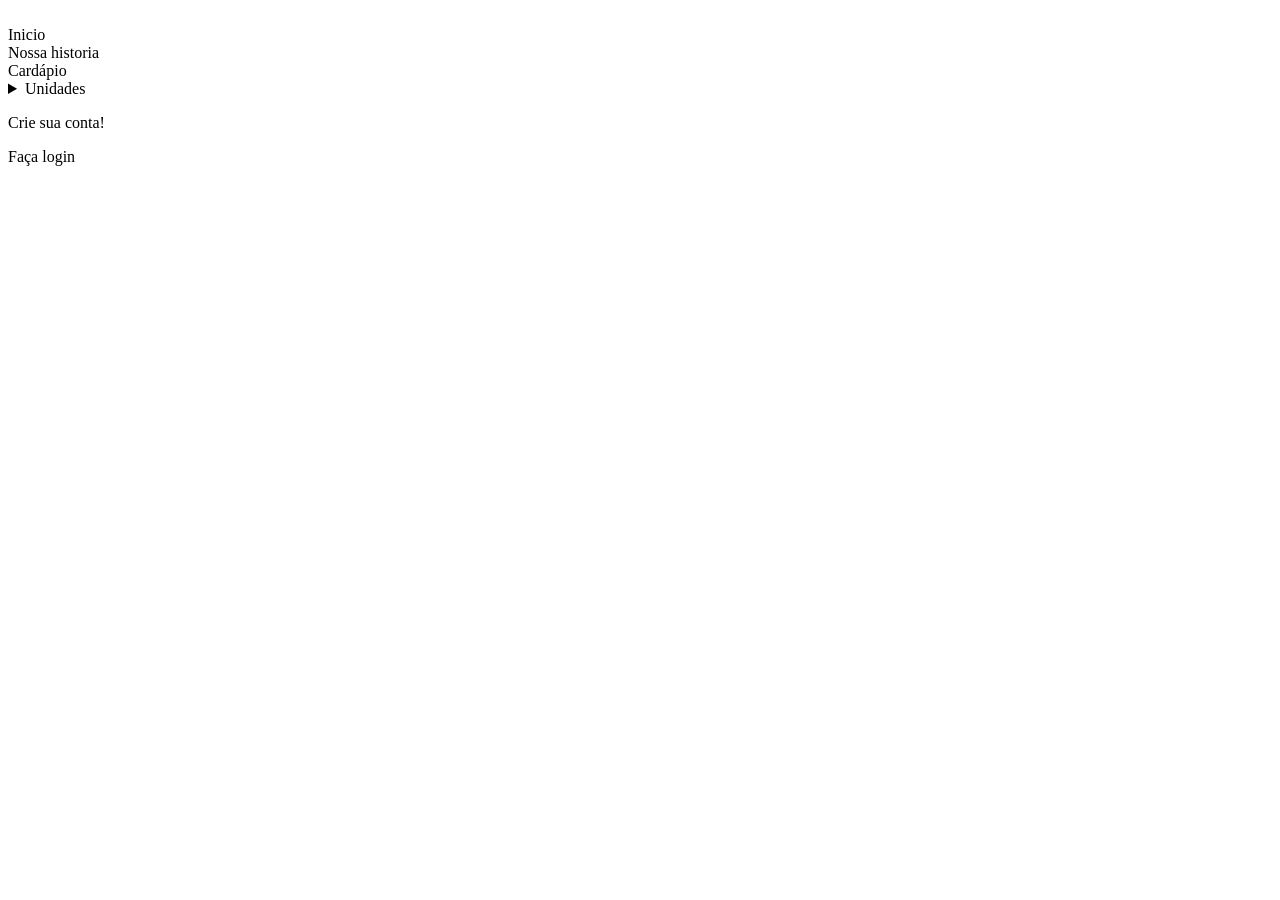
==== index.html @ 66579ee8 "Update index.html" ====
<!DOCTYPE html>
<html lang="en">
<head>
    <meta charset="UTF-8">
    <meta name="viewport" content="width=device-width, initial-scale=1.0">
    <title>Document</title>
    <link rel="stylesheet" href="headerp.css">
    <link rel="stylesheet" href="interações.css">
</head>
<body>
    <section class="Headerprincipal">

        <div class="Logo"><img src="landscape-placeholder-svgrepo-com.svg" alt=""></div>
        <div class="Headermeio">



<div class="inicio">Inicio</div>

<div class="historia">Nossa historia</div>

<div class="cardapio">Cardápio</div>


<details class="detalhes">
    <summary class="nada">Unidades</summary>
    <div class="dento">
        <div class="dentodento">São Paulo - Grajau</div>
        <div class="dentomeio">Rio de Janeiro - Cabo Frio</div>
        <div class="dentomeio">Alagoas - Maceió</div>
        <div class="dentobaixo">Minas Gerais - Belo Horizonte</div>





    </div>
</details>







        </div>
        <div class="Headerfim">

            <div class="pedido"><p>Crie sua conta!</p></div>
            <div class="pedido"><p>Faça login</p></div>
        </div>

    </section>
    
</body>
</html>
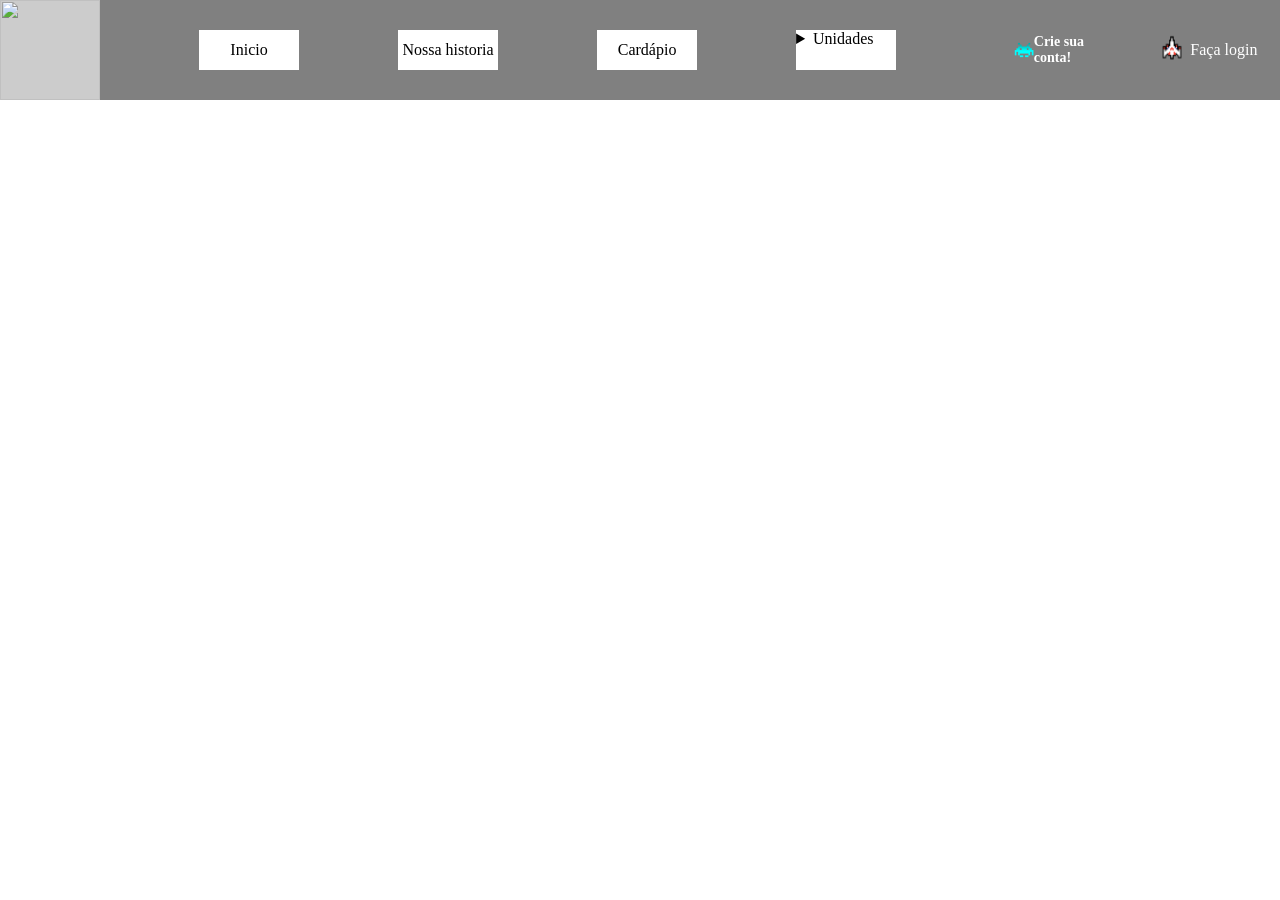
==== commit 0a2c3e01: "arrumada" ====
--- a/index.html
+++ b/index.html
@@ -8,19 +8,19 @@
     <link rel="stylesheet" href="interações.css">
 </head>
 <body>
-    <section class="Headerprincipal">
+<section class="Headerprincipal">
 
         <div class="Logo"><img src="landscape-placeholder-svgrepo-com.svg" alt=""></div>
-        <div class="Headermeio">
 
 
+
+        <div class="Headermeio">
 
 <div class="inicio">Inicio</div>
 
 <div class="historia">Nossa historia</div>
 
 <div class="cardapio">Cardápio</div>
-
 
 <details class="detalhes">
     <summary class="nada">Unidades</summary>
@@ -29,28 +29,17 @@
         <div class="dentomeio">Rio de Janeiro - Cabo Frio</div>
         <div class="dentomeio">Alagoas - Maceió</div>
         <div class="dentobaixo">Minas Gerais - Belo Horizonte</div>
+    </div>
+</details>
+        </div>
 
 
-
-
-
-    </div>
-</details>
-
-
-
-
-
-
-
-        </div>
         <div class="Headerfim">
-
-            <div class="pedido"><p>Crie sua conta!</p></div>
-            <div class="pedido"><p>Faça login</p></div>
+            <a href=""><div class="pedido"><img src="./imagens/fotologin.png" alt="" class="fotologin"><p>Crie sua conta!</p></div></a>
+            <a href=""><div class="Login"><img src="./imagens/space.png" alt="" class="nave">Faça login</div></a>
         </div>
 
-    </section>
+</section>
     
 </body>
 </html>
--- a/headerp.css
+++ b/headerp.css
@@ -0,0 +1,200 @@
+*{
+    margin: 0;
+    padding: 0;
+}
+
+.Headerprincipal{
+    width: 100%;
+    height: 100px;
+    background-color: rgb(129, 129, 129, 0.4) ;
+    display: flex;
+    justify-content: space-between;
+    position: sticky;
+}
+
+.Logo{
+    width: 100px;
+    height: 100px;
+}
+.Logo img{
+    width: 100px;
+    height: 100px;
+}
+.Headermeio{
+    width: 1100px;
+    height: 100px;
+    background-color: gray;
+    display: flex;
+    align-items: center;
+    justify-content: space-evenly;
+
+}
+.Headerfim{
+    width: 350px;
+    height: 100px;
+    display: flex;
+    align-items: center;
+    justify-content: space-evenly;
+    background-color: gray;
+}
+.pedido{
+    background-image: url(https://i.pinimg.com/originals/8e/ff/81/8eff81d46686e3c82c64565eb09393b9.gif);
+    border-radius: 4px;
+    height: 20px;
+    align-items: center;
+    padding: 9px;
+    color: white;
+    width: 110px;
+    display: flex;
+    justify-content: center;
+}
+
+.fotologin{
+    height: 30px;
+    width: 20px;
+}
+.pedido p{
+    font-size: 14px;
+    font-weight: 600;
+}
+a{
+    text-decoration: none;
+}
+
+.inicio{
+    background-color: white;
+    display: flex;
+    height: 40px;
+    width: 100px;
+    justify-content: center;
+    align-items: center;
+    flex-wrap: wrap;
+}
+.historia{
+    background-color: white;
+    display: flex;
+    height: 40px;
+    width: 100px;
+    justify-content: center;
+    align-items: center;
+    flex-wrap: wrap;
+}
+.cardapio{
+    background-color: white;
+    display: flex;
+    height: 40px;
+    width: 100px;
+    justify-content: center;
+    align-items: center;
+    flex-wrap: wrap;
+}
+.Unidades{
+    background-color: white;
+    display: flex;
+    height: 40px;
+    width: 100px;
+    justify-content: center;
+    align-items: center;
+    flex-wrap: wrap;
+}
+.nave{
+    height: 35px;
+}
+.Login{
+    background-image: url(https://i.pinimg.com/originals/8e/ff/81/8eff81d46686e3c82c64565eb09393b9.gif);
+    border-radius: 4px;
+    height: 20px;
+    align-items: center;
+    padding: 9px;
+    color: white;
+    width: 110px;
+    display: flex;
+    justify-content: center;
+    
+}
+
+
+
+
+
+
+
+
+
+
+
+
+
+
+
+
+
+
+
+
+
+
+
+
+
+
+
+/* Details */
+.detalhes{
+    background-color: white;
+    height: 40px;
+    width: 100px;
+    display: flex;
+    flex-direction: column;
+    align-items: center;
+    justify-content: center;
+}
+
+.detalhes[open]{
+    width: 100px;
+}
+
+.dento{
+    border-style: solid;
+    border-width: 2px;
+    border-color: black;
+    width: 280px;
+    height: 200px;
+    background-color: rgb(48, 48, 48);
+    position: absolute;
+    border-radius: 15px;
+    gap: 2px;
+    display: flex;
+    flex-direction: column;
+    justify-content: space-between;
+}
+.nada{
+   
+}
+
+.dentodento{
+    background-color: white;
+    border-top-right-radius: 15px;
+    border-top-left-radius: 15px;
+    width: 280px;
+    height: 48px;
+    display: flex;
+    align-items: center;
+    
+}
+.dentobaixo{
+    background-color: white;
+    border-bottom-right-radius: 15px;
+    border-bottom-left-radius: 15px;
+    width: 280px;
+    height: 48px;
+    display: flex;
+    align-items: center;
+}
+.dentomeio{
+    background-color: white;
+    width: 280px;
+    height: 48px;
+    display: flex;
+    align-items: center;
+}
--- a/interações.css
+++ b/interações.css
@@ -0,0 +1,41 @@
+@keyframes pedidoo {
+    from {color: white;  width: 110px; height: 20px;}
+    to {color: rgb(255, 255, 173); width: 114px; height: 23px;}
+}
+@keyframes giro{
+    from{ transform: rotate(0deg)}
+    to{ transform: rotate(90deg)}
+}
+.pedido:hover{
+        animation-name: pedidoo;
+        animation-iteration-count: 1;
+        animation-fill-mode: forwards;
+        animation-duration: 0.4s;
+    }
+    .Login:hover{
+        animation-name: pedidoo;
+        animation-iteration-count: 1;
+        animation-fill-mode: forwards;
+        animation-duration: 0.4s;
+    }
+
+.dentodento:hover{
+ background-color: rgb(233, 233, 233);
+}
+.dentomeio:hover{
+ background-color: rgb(233, 233, 233);
+}
+.dentobaixo:hover{
+ background-color: rgb(233, 233, 233);
+}
+
+.pedido:hover img{
+    animation-name: giro;
+    animation-duration: 1s;
+    animation-fill-mode: forwards;
+}
+.Login:hover img{
+    animation-name: giro;
+    animation-duration: 1s;
+    animation-fill-mode: forwards;
+}
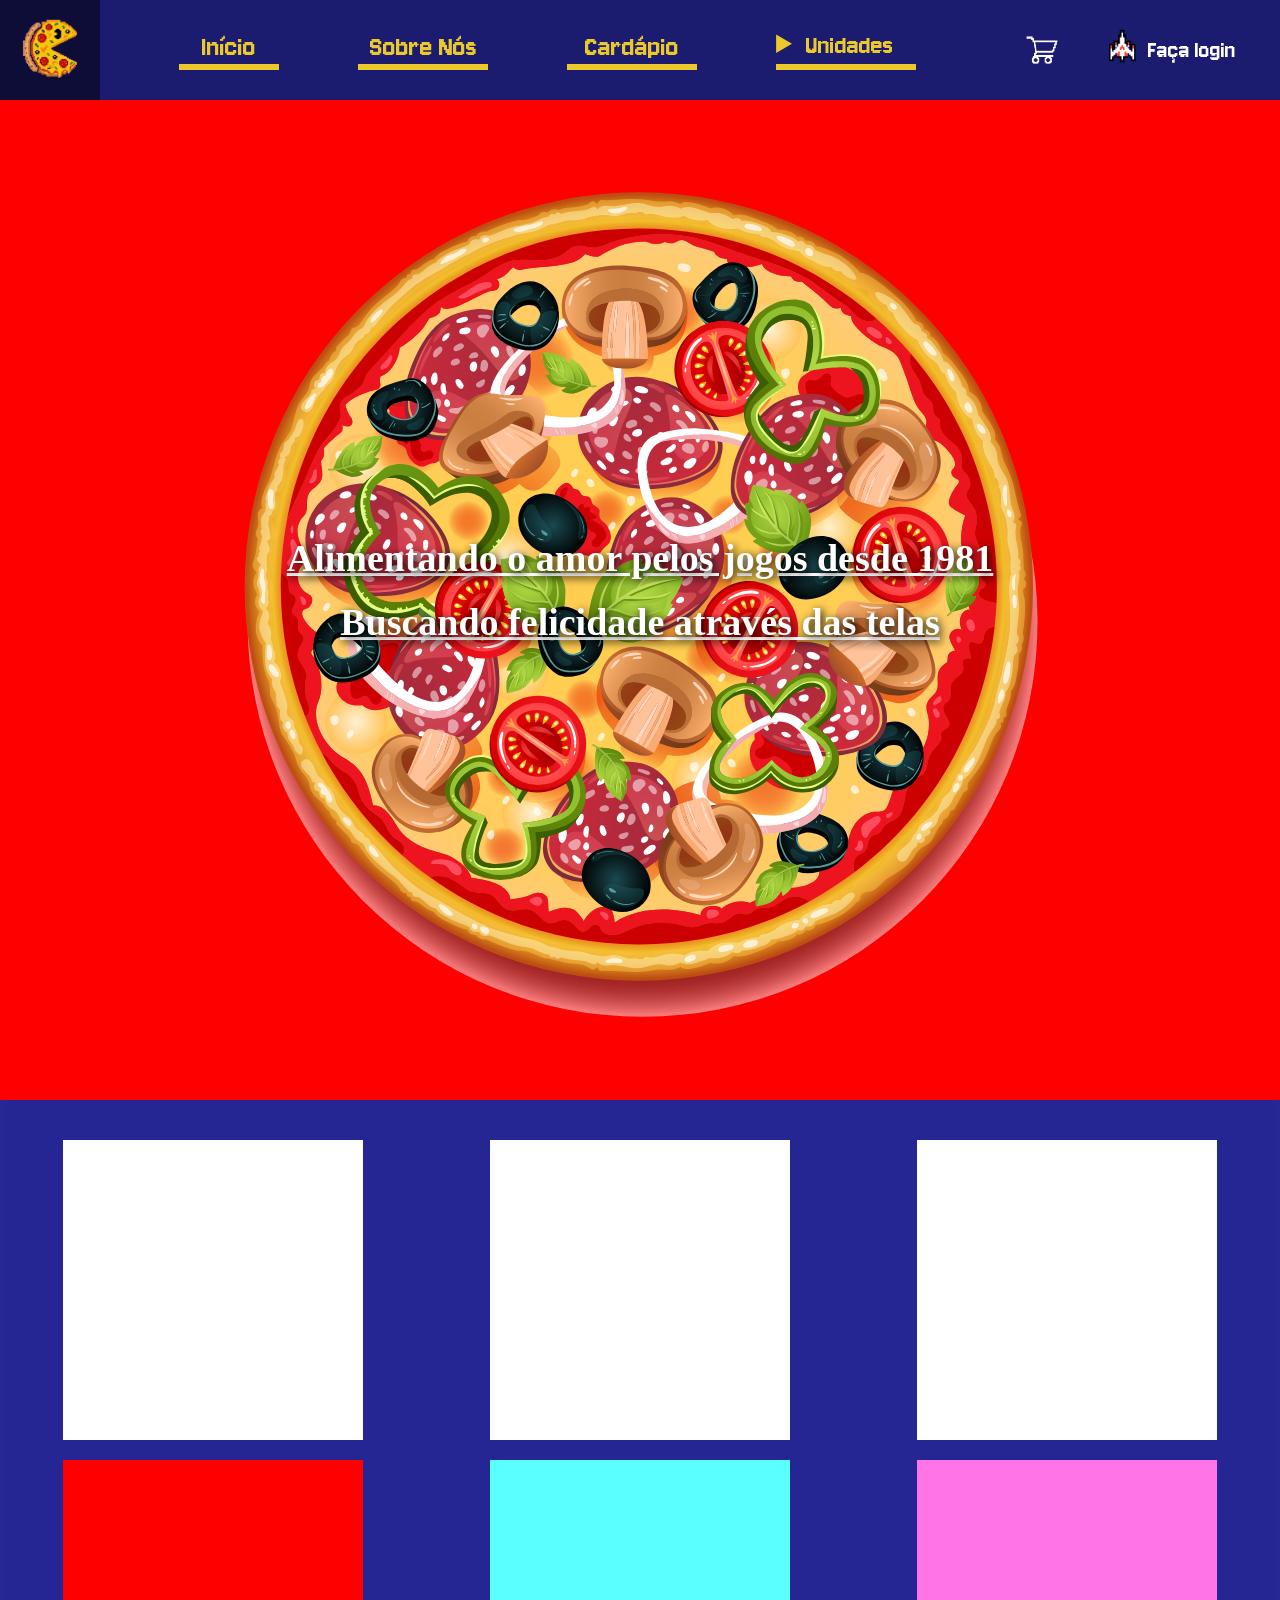
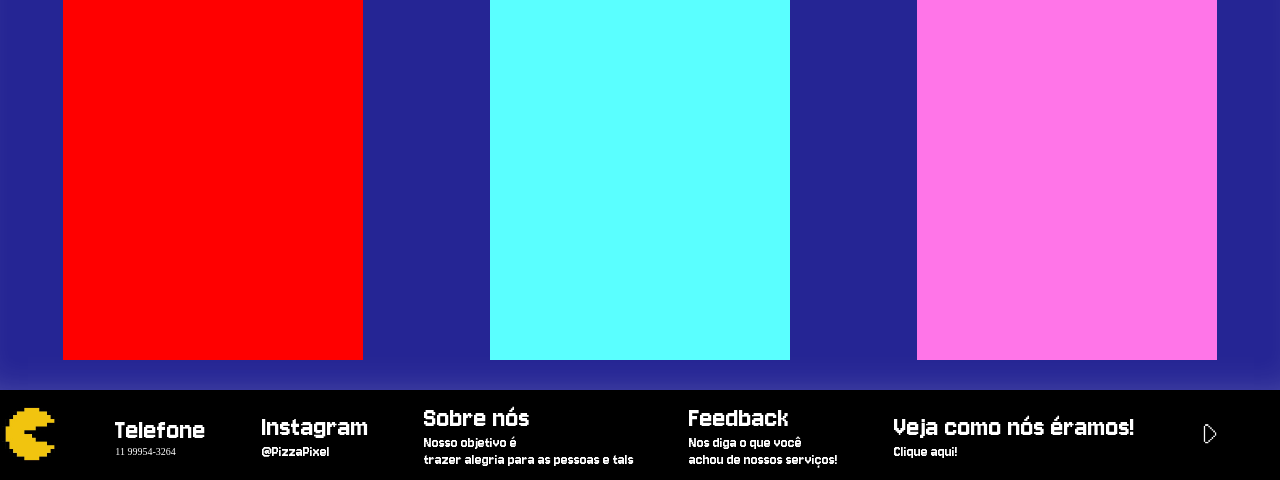
==== commit b0013efe: "Organização arquivos" ====
--- a/index.html
+++ b/index.html
@@ -3,43 +3,85 @@
 <head>
     <meta charset="UTF-8">
     <meta name="viewport" content="width=device-width, initial-scale=1.0">
-    <title>Document</title>
-    <link rel="stylesheet" href="headerp.css">
-    <link rel="stylesheet" href="interações.css">
+    <title>Pizza-Pixel</title>
+    <link rel="icon" href="imagens/icon.png">
+    <link rel="stylesheet" href="css arq/headerp.css">
+    <link rel="stylesheet" href="css arq/interações.css">
+    <link rel="stylesheet" href="css arq/logona.css">
+    <link rel="stylesheet" href="css arq/valores.css">
+    <link rel="stylesheet" href="css arq/footer.css">
+    <link rel="preconnect" href="https://fonts.googleapis.com">
+    <link rel="preconnect" href="https://fonts.gstatic.com" crossorigin>
+    <link href="https://fonts.googleapis.com/css2?family=Jersey+10&display=swap" rel="stylesheet">
+
 </head>
 <body>
 <section class="Headerprincipal">
 
-        <div class="Logo"><img src="landscape-placeholder-svgrepo-com.svg" alt=""></div>
+        <div class="Logo"><img src="imagens/logo.png" alt=""></div>
 
 
 
         <div class="Headermeio">
 
-<div class="inicio">Inicio</div>
+<a href="index.html"><div class="inicio">Início</div></a>
 
-<div class="historia">Nossa historia</div>
+<a href="#ancora"><div class="historia">Sobre Nós</div></a>
 
-<div class="cardapio">Cardápio</div>
+<a href="cardapio.html"><div class="cardapio">Cardápio</div></a>
 
 <details class="detalhes">
     <summary class="nada">Unidades</summary>
     <div class="dento">
-        <div class="dentodento">São Paulo - Grajau</div>
-        <div class="dentomeio">Rio de Janeiro - Cabo Frio</div>
-        <div class="dentomeio">Alagoas - Maceió</div>
-        <div class="dentobaixo">Minas Gerais - Belo Horizonte</div>
+        <div class="dentodento"><p class="p">São Paulo - Grajau</p></div>
+        <div class="dentomeio"><p class="p">Rio de Janeiro - Cabo Frio</p></div>
+        <div class="dentomeio"><p class="p">Alagoas - Maceió</p></div>
+        <div class="dentobaixo"><p class="p">Minas Gerais - Belo Horizonte</p></div>
     </div>
 </details>
         </div>
 
+        <div class="Headerfim">
+            <a href=""><div class="pedido"><img src="imagens/cart.png" alt="" class="fotologin"></div></a>
+            
+            <a href=""><div class="Login"><img src="imagens/space.png" alt="" class="nave"><p>Faça login</p></div></a>
+        </div>
+</section>
+    
 
-        <div class="Headerfim">
-            <a href=""><div class="pedido"><img src="./imagens/fotologin.png" alt="" class="fotologin"><p>Crie sua conta!</p></div></a>
-            <a href=""><div class="Login"><img src="./imagens/space.png" alt="" class="nave">Faça login</div></a>
-        </div>
+
+<section class="fundoprincipal">
+    <div class="atras"><img src="imagens/Fundo.svg" alt="" class="imagemprincipal"></div>
+    <h1 class="logotexto">Alimentando o amor pelos jogos desde 1981</h1>
+    <h1 class="logotexto2">Buscando felicidade através das telas </h1>
+    <p id="ancora"></p>
+</section>
+
+<section class="Valors">
+    <div class="imagensvalores">
+    <div class="Imagem1"></div>
+    <div class="Imagem2"></p></div>
+    <div class="Imagem3"></div>
+    </div>
+
+    <div class="descricaovalores">
+    <div class="Desc1"></div>
+    <div class="Desc2"></div>
+    <div class="Desc3"></div>
+    </div>
 
 </section>
-    
+
+<footer class="descricaogeral">
+  <div class="pacmanhehe"><img src="imagens/pacman.png" alt=""></div>
+  <div class="telefone"><h1>Telefone</h1>11 99954-3264<p></p></div>
+  <div class="instagram"><h1>Instagram</h1> <p>@PizzaPixel</p></div>
+  <div class="sobrenos"><h1>Sobre nós</h1> <p>Nosso objetivo é <br> trazer alegria para as pessoas e tals</p></div>
+  <div class="feedback"><h1>Feedback</h1> <p>Nos diga o que você <br> achou de nossos serviços!</p></div>
+  <div class="antigo"><h1>Veja como nós éramos!</h1> <a href="https://donutjerk.com"><p>Clique aqui!</p></a></div>
+  <div class="seta"><img src="imagens/seta.png" alt="" class="segredo"></div>
+</footer>
+
+
 </body>
 </html>
--- a/css arq/headerp.css
+++ b/css arq/headerp.css
@@ -0,0 +1,247 @@
+html{
+    font-size: 10px
+}
+
+*{
+    margin: 0;
+    padding: 0;
+}
+
+.Headerprincipal{
+    width: 100%;
+    height: 10rem;
+    background-color: rgb(27, 27, 112);
+    display: flex;
+    justify-content: space-between;
+    position: sticky;
+    top: 0;
+    z-index: 100;
+}
+
+.Logo{
+    width: 10rem;
+    height: 10rem;
+}
+.Logo img{
+    width: 10rem;
+    height: 10rem;
+}
+.Headermeio{
+    width: 110rem;
+    height: 10rem;
+    display: flex;
+    align-items: center;
+    justify-content: space-evenly;
+
+}
+.Headerfim{
+    width: 35rem;
+    height: 10rem;
+    display: flex;
+    align-items: center;
+    justify-content: space-evenly;
+}
+
+.fotologin{
+    height: 3rem;
+    width: 3.5rem;
+}
+a{
+    text-decoration: none;
+}
+
+.inicio{
+    box-sizing: border-box;
+    border-bottom: solid 0.2em rgb(236, 201, 42);
+    color: rgb(236, 201, 42);
+    display: flex;
+    height: 4rem;
+    width: 10rem;
+    justify-content: center;
+    align-items: center;
+    flex-wrap: wrap;
+    font-size: 3em;
+
+    /* fonte */
+    font-family: "Jersey 10", sans-serif;
+    font-weight: 400;
+    font-style: normal;
+
+}
+.historia{
+    box-sizing: border-box;
+    border-bottom: solid 0.2em rgb(236, 201, 42);
+    color: rgb(236, 201, 42);
+    font-size: 3em;
+    display: flex;
+    height: 4rem;
+    width: 13rem;
+    justify-content: center;
+    align-items: center;
+    flex-wrap: wrap;
+    
+    /* fonte */
+    font-family: "Jersey 10", sans-serif;
+    font-weight: 400;
+    font-style: normal;
+}
+.cardapio{
+    box-sizing: border-box;
+    border-bottom: solid 0.2em rgb(236, 201, 42);
+    color: rgb(236, 201, 42);
+    font-size: 3em;
+    display: flex;
+    height: 4rem;
+    width: 13rem;
+    justify-content: center;
+    align-items: center;
+    flex-wrap: wrap;
+
+    /* fonte */
+    font-family: "Jersey 10", sans-serif;
+    font-weight: 400;
+    font-style: normal;
+}
+
+.nada{
+    cursor: default;
+    text-decoration: double;
+    box-sizing: border-box;
+    color: rgb(236, 201, 42);
+
+    /* fonte */
+    font-family: "Jersey 10", sans-serif;
+    font-weight: 400;
+    font-style: normal;
+}
+
+.nave{
+    height: 5rem;
+}
+
+.Login{
+    border-radius: 0.4rem;
+    height: 2rem;
+    align-items: center;
+    padding: 0.9rem;
+    color: white;
+    width: 14rem;
+    display: flex;
+    font-size: 1.4em;
+    font-weight: 600;
+    
+}
+.Login p{
+    font-size: 2.5rem;
+    font-weight: 600;
+
+    /* fonte */
+    font-family: "Jersey 10", sans-serif;
+    font-weight: 400;
+    font-style: normal;
+}
+
+.pedido{
+    border-radius: 0.4rem;
+    height: 1rem;
+    align-items: center;
+    padding: 0.9rem;
+    color: white;
+    width: 1rem;
+    display: flex;
+    justify-content: center;
+}
+
+/* Details */
+.detalhes{
+    height: 4rem;
+    width: 14rem;
+    display: flex;
+    flex-direction: column;
+    align-items: center;
+    justify-content: center;
+    z-index: 10;
+    position: relative;
+    box-sizing: border-box;
+    border-bottom: solid 0.69rem rgb(236, 201, 42);
+}
+
+.detalhes[open]{
+    width: 14rem;
+}
+
+.detalhes:hover{
+    cursor: pointer;
+}
+
+.detalhes[open]:hover{
+    cursor: pointer;
+}
+
+.nada:hover{
+    cursor: pointer;
+}
+
+.nada[open]:hover{
+    cursor: pointer;
+}
+
+.dento{
+    border-style: solid;
+    border-width: 2px;
+    border-color: rgb(236, 201, 42);
+    background-color: rgb(236, 201, 42);
+    width: 28rem;
+    height: 20rem;
+    position: absolute;
+    border-radius: 0.5rem;
+    gap: 0.2rem;
+    display: flex;
+    flex-direction: column;
+    justify-content: space-between;
+    z-index: 10;
+
+}
+.nada{
+   font-size: 2.8rem;
+   user-select: none;
+}
+
+
+
+.dentodento{
+    background-color: rgb(26, 26, 143);
+    color: rgb(236, 201, 42);
+    border-top-right-radius: 0.5rem;
+    border-top-left-radius: 0.5rem;
+    width: 28rem;
+    height: 4.8rem;
+    display: flex;
+    align-items: center;
+    font-size: 10px;
+}
+
+.p{
+    margin-left: 0.7rem;
+    font-size: 2rem;
+}
+.dentobaixo{
+    background-color: rgb(26, 26, 143);
+    color: rgb(236, 201, 42);
+    border-bottom-right-radius: 0.4rem;
+    border-bottom-left-radius: 0.4rem;
+    width: 28rem;
+    height: 4.8rem;
+    display: flex;
+    align-items: center;
+    cursor: pointer;
+}
+.dentomeio{
+    background-color: rgb(26, 26, 143);
+    color: rgb(236, 201, 42);
+    width: 28rem;
+    height: 4.8rem;
+    display: flex;
+    align-items: center;
+    cursor: pointer;
+}
--- a/css arq/interações.css
+++ b/css arq/interações.css
@@ -0,0 +1,39 @@
+@keyframes pedidoo {
+    from {color: white;  width: 14rem; height: 2rem;}
+    to {color: rgb(255, 255, 173); width: 14rem; height: 2.3rem;}
+}
+@keyframes giro{
+    from{ transform: rotate(0deg)}
+    to{ transform: rotate(90deg)}
+}
+
+.Login:hover{
+        animation-name: pedidoo;
+        animation-iteration-count: 1;
+        animation-fill-mode: forwards;
+        animation-duration: 0.4s;
+}
+.imagemprincipal:hover{
+    color: rgb(240, 248, 255);
+}
+
+
+
+.dentodento:hover{
+ background-color: rgb(15, 15, 179);
+    color: rgb(236, 201, 42);
+}
+.dentomeio:hover{
+ background-color: rgb(15, 15, 179);
+    color: rgb(236, 201, 42);
+}
+.dentobaixo:hover{
+ background-color: rgb(15, 15, 179);
+    color: rgb(236, 201, 42);
+}
+
+.Login:hover img{
+    animation-name: giro;
+    animation-duration: 1s;
+    animation-fill-mode: forwards;
+}
--- a/css arq/logona.css
+++ b/css arq/logona.css
@@ -0,0 +1,43 @@
+.fundoprincipal{
+width: 100%;
+height: 100rem;
+background-color: red;
+display: flex;
+z-index: 1;
+justify-content: center;
+align-items: center;
+flex-direction: column;
+gap: 2rem;
+}
+
+.imagemprincipal{
+width: 100%;
+height: 100rem;
+z-index: 1;
+-webkit-user-drag: none;
+}
+
+.logotexto{
+    color: rgb(255, 255, 255);
+    font-size: 3.8rem;
+    z-index: 2;
+    text-decoration: underline;
+    user-select: none;
+   text-shadow: 2px 2px 8px rgb(0, 0, 0);
+}
+.logotexto2{
+    color: rgb(255, 255, 255);
+    font-size: 3.8rem;
+    z-index: 2;
+    text-shadow: 2px 2px 8px rgb(0, 0, 0); 
+    text-decoration: underline;
+    user-select: none;
+  
+}
+.atras{
+    width: 100%;
+    z-index: 1;
+    height: 100rem;
+    position: absolute;
+    background-image: url(https://64.media.tumblr.com/9056eaadcd5ebc44d1ee74c678bf50dc/147bfebdf112f180-d5/s1280x1920/a24e55ef05a532c3ef13f328db00f8b7d4d21edc.gifv);
+}
--- a/css arq/valores.css
+++ b/css arq/valores.css
@@ -0,0 +1,44 @@
+.Valors{
+    background-color: rgb(37, 37, 148);
+    width: 100%;
+    height: 89rem;
+    display: flex;
+    box-sizing: border-box;
+    flex-direction: column;
+    gap: 2rem;
+    box-shadow:inset 0 -2rem 4rem -3rem rgba(255, 255, 255, 0.281);
+}
+
+.descricaovalores{
+    display: flex;
+    justify-content: space-around;
+}
+.imagensvalores{
+    display: flex;
+    justify-content: space-around;
+    margin-top: 4rem;
+}
+
+.Imagem1, .Imagem2, .Imagem3{
+    width: 30rem;
+    height: 30rem;
+    background-color: white;
+    justify-content: space-around;
+}
+.Desc1, .Desc2, .Desc3{
+    width: 30rem;
+    height: 50rem;
+    background-color: rgb(240, 168, 168);
+    justify-content: space-around;
+}
+.Desc1{
+    background-color: red;
+}
+
+.Desc2{
+    background-color: rgb(90, 255, 255);
+}
+
+.Desc3{
+    background-color: rgb(255, 117, 232);
+}
--- a/css arq/footer.css
+++ b/css arq/footer.css
@@ -0,0 +1,65 @@
+.descricaogeral{
+    background-color: rgb(0, 0, 0);
+    width: 100%;
+    height: 9rem;
+    display: flex;
+    align-items: center;
+    justify-content: space-between;
+}
+.descricaogeral h1{
+    
+     font-family: "Jersey 10", sans-serif;
+    font-weight: 400;
+    font-style: normal;
+    font-size: 3em;
+
+}
+
+.descricaogeral p{
+    color: white;
+    text-decoration: none;
+    font-family: "Jersey 10", sans-serif;
+    font-weight: 400;
+    font-style: normal;
+    font-size: 1.6em;
+}
+
+.pacmanhehe img{
+    width: 6rem;
+    height: 6rem;
+}
+@keyframes giro2{
+    0%{}
+    80%{transform: rotate(0deg); margin-left: 100rem}
+    90%{ transform: rotate(360deg);margin-left: 100rem}
+    100%{ transform: rotate(-360deg);margin-left: 100rem}
+}
+.pacmanhehe:hover{
+    animation-name: giro2;
+    animation-duration: 15s;
+    animation-iteration-count: infinite;
+    animation-fill-mode: forwards;
+}
+.seta img{
+    width: 4rem;
+    height: 4rem;
+    margin-right: 5rem; 
+}
+.telefone{
+    color: white;
+}
+.instagram{
+    color: white;
+}
+.sobrenos{
+    color: white;
+}
+.feedback{
+    color: white;
+}
+.antigo{
+    color: white;
+}
+.antigo a{
+    color: yellow;
+}
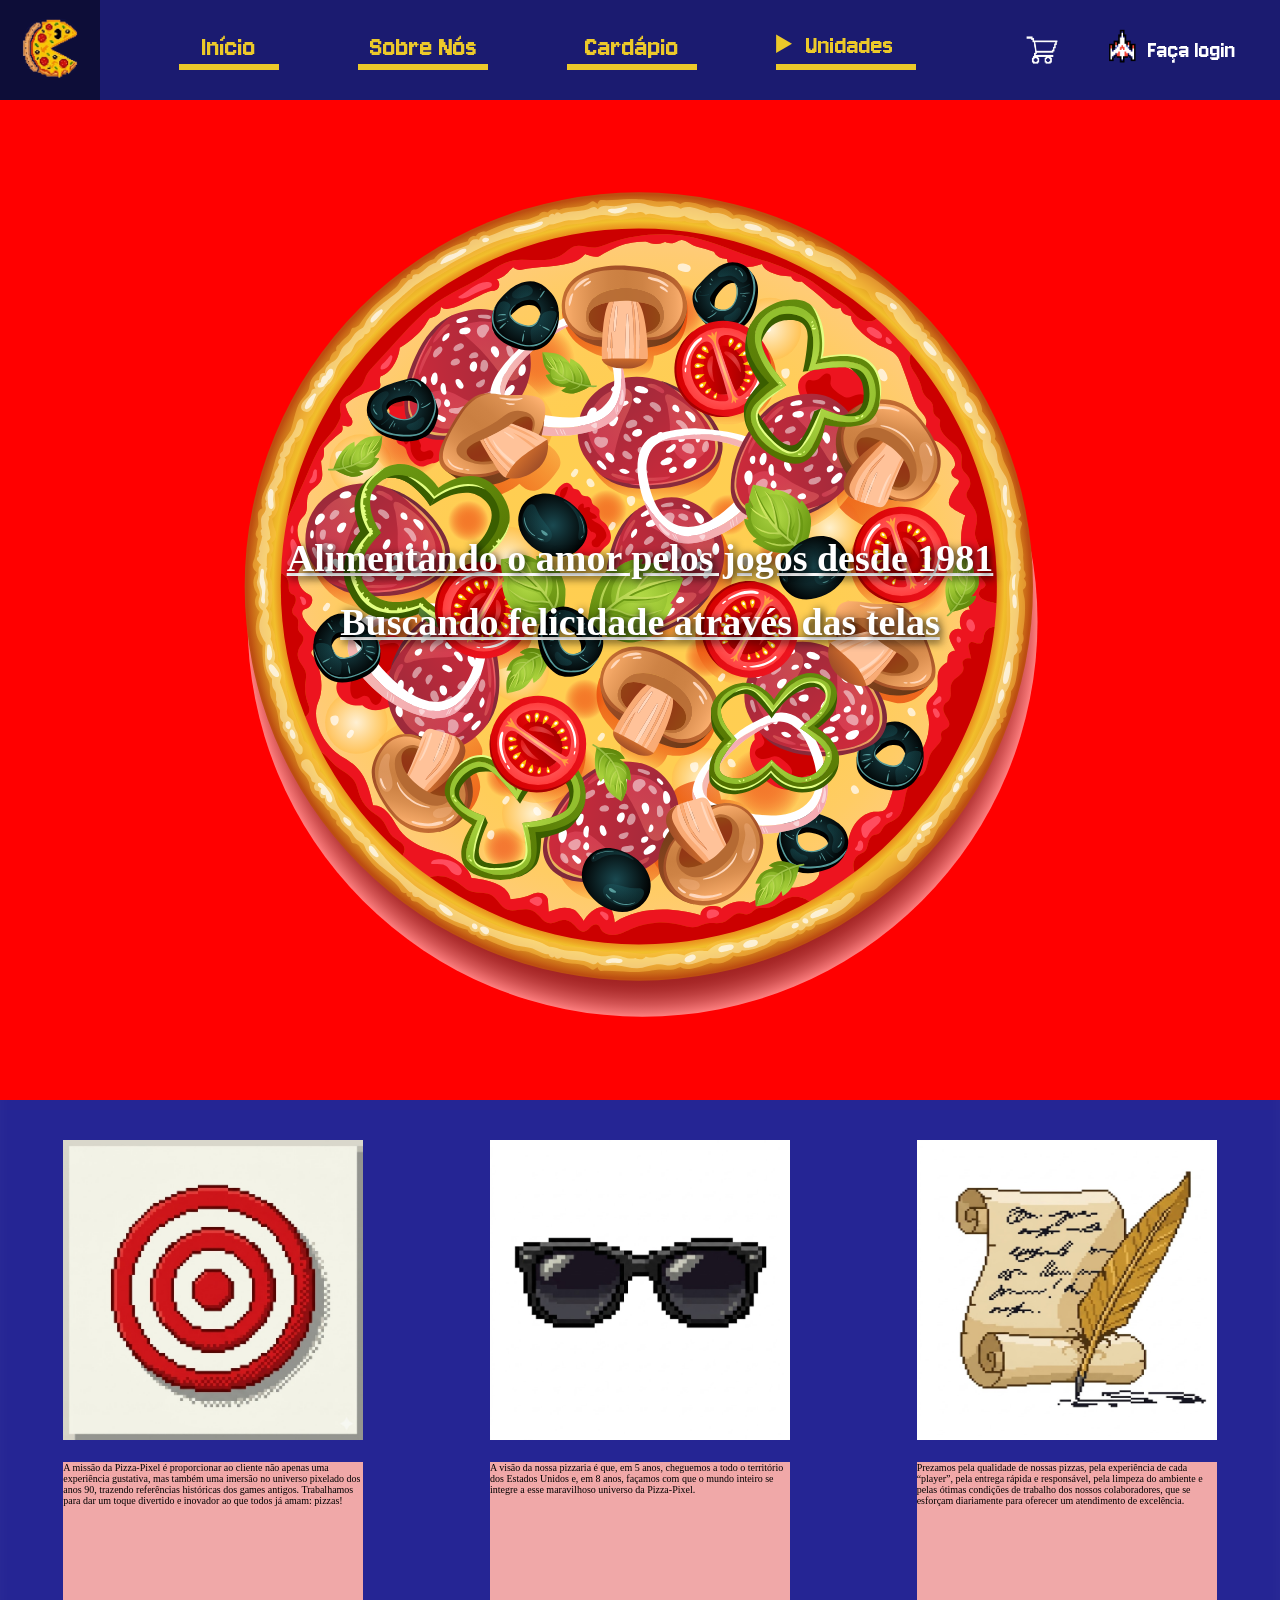
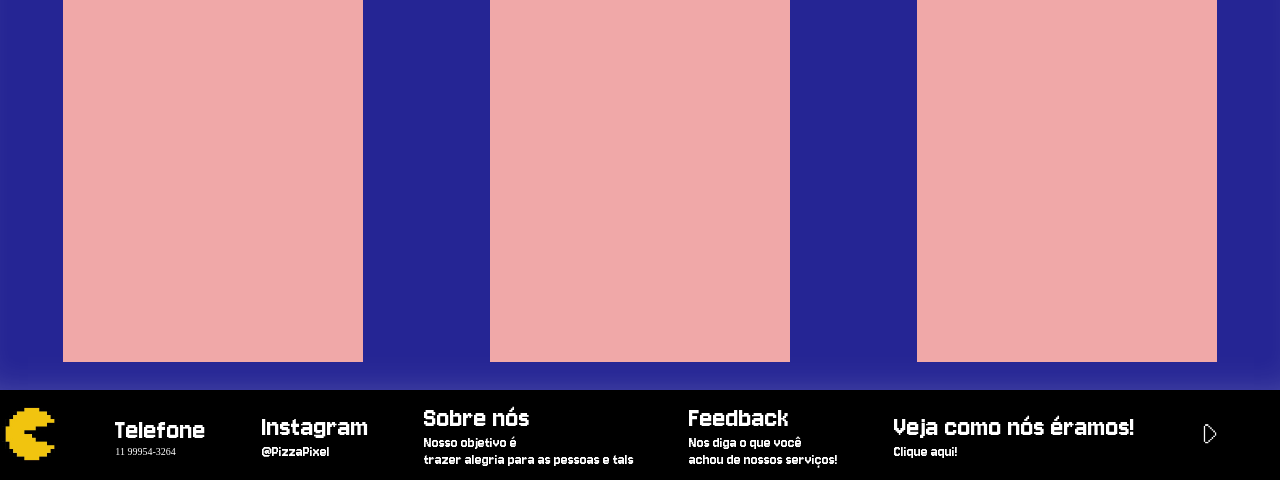
==== commit 4c399507: "valores" ====
--- a/index.html
+++ b/index.html
@@ -59,15 +59,15 @@
 
 <section class="Valors">
     <div class="imagensvalores">
-    <div class="Imagem1"></div>
-    <div class="Imagem2"></p></div>
-    <div class="Imagem3"></div>
+    <div class="ImagemMissao"><img src="imagens/missao.webp" alt="Missão"></div>
+    <div class="ImagemVisao"><img src="imagens/visao.webp" alt="Visão"></div>
+    <div class="ImagemValores"><img src="imagens/valores.webp" alt="Valores"></div>
     </div>
 
     <div class="descricaovalores">
-    <div class="Desc1"></div>
-    <div class="Desc2"></div>
-    <div class="Desc3"></div>
+    <div class="DescricaoMissao"><p>A missão da Pizza-Pixel é proporcionar ao cliente não apenas uma experiência gustativa, mas também uma imersão no universo pixelado dos anos 90, trazendo referências históricas dos games antigos. Trabalhamos para dar um toque divertido e inovador ao que todos já amam: pizzas!</p></div>
+    <div class="DescricaoVisao"><p>A visão da nossa pizzaria é que, em 5 anos, cheguemos a todo o território dos Estados Unidos e, em 8 anos, façamos com que o mundo inteiro se integre a esse maravilhoso universo da Pizza-Pixel.</p></div>
+    <div class="DescricaoValores"><p>Prezamos pela qualidade de nossas pizzas, pela experiência de cada “player”, pela entrega rápida e responsável, pela limpeza do ambiente e pelas ótimas condições de trabalho dos nossos colaboradores, que se esforçam diariamente para oferecer um atendimento de excelência. </p></div>
     </div>
 
 </section>
--- a/css arq/valores.css
+++ b/css arq/valores.css
@@ -19,26 +19,26 @@
     margin-top: 4rem;
 }
 
-.Imagem1, .Imagem2, .Imagem3{
+.ImagemMissao img, .ImagemVisao img, .ImagemValores img{
     width: 30rem;
     height: 30rem;
     background-color: white;
     justify-content: space-around;
 }
-.Desc1, .Desc2, .Desc3{
+.DescricaoMissao p, .DescricaoVisao p, .DescricaoValores p{
     width: 30rem;
     height: 50rem;
     background-color: rgb(240, 168, 168);
     justify-content: space-around;
 }
-.Desc1{
+.DescricaoMissao{
     background-color: red;
 }
 
-.Desc2{
+.DescricaoVisao{
     background-color: rgb(90, 255, 255);
 }
 
-.Desc3{
+.DescricaoValores{
     background-color: rgb(255, 117, 232);
 }
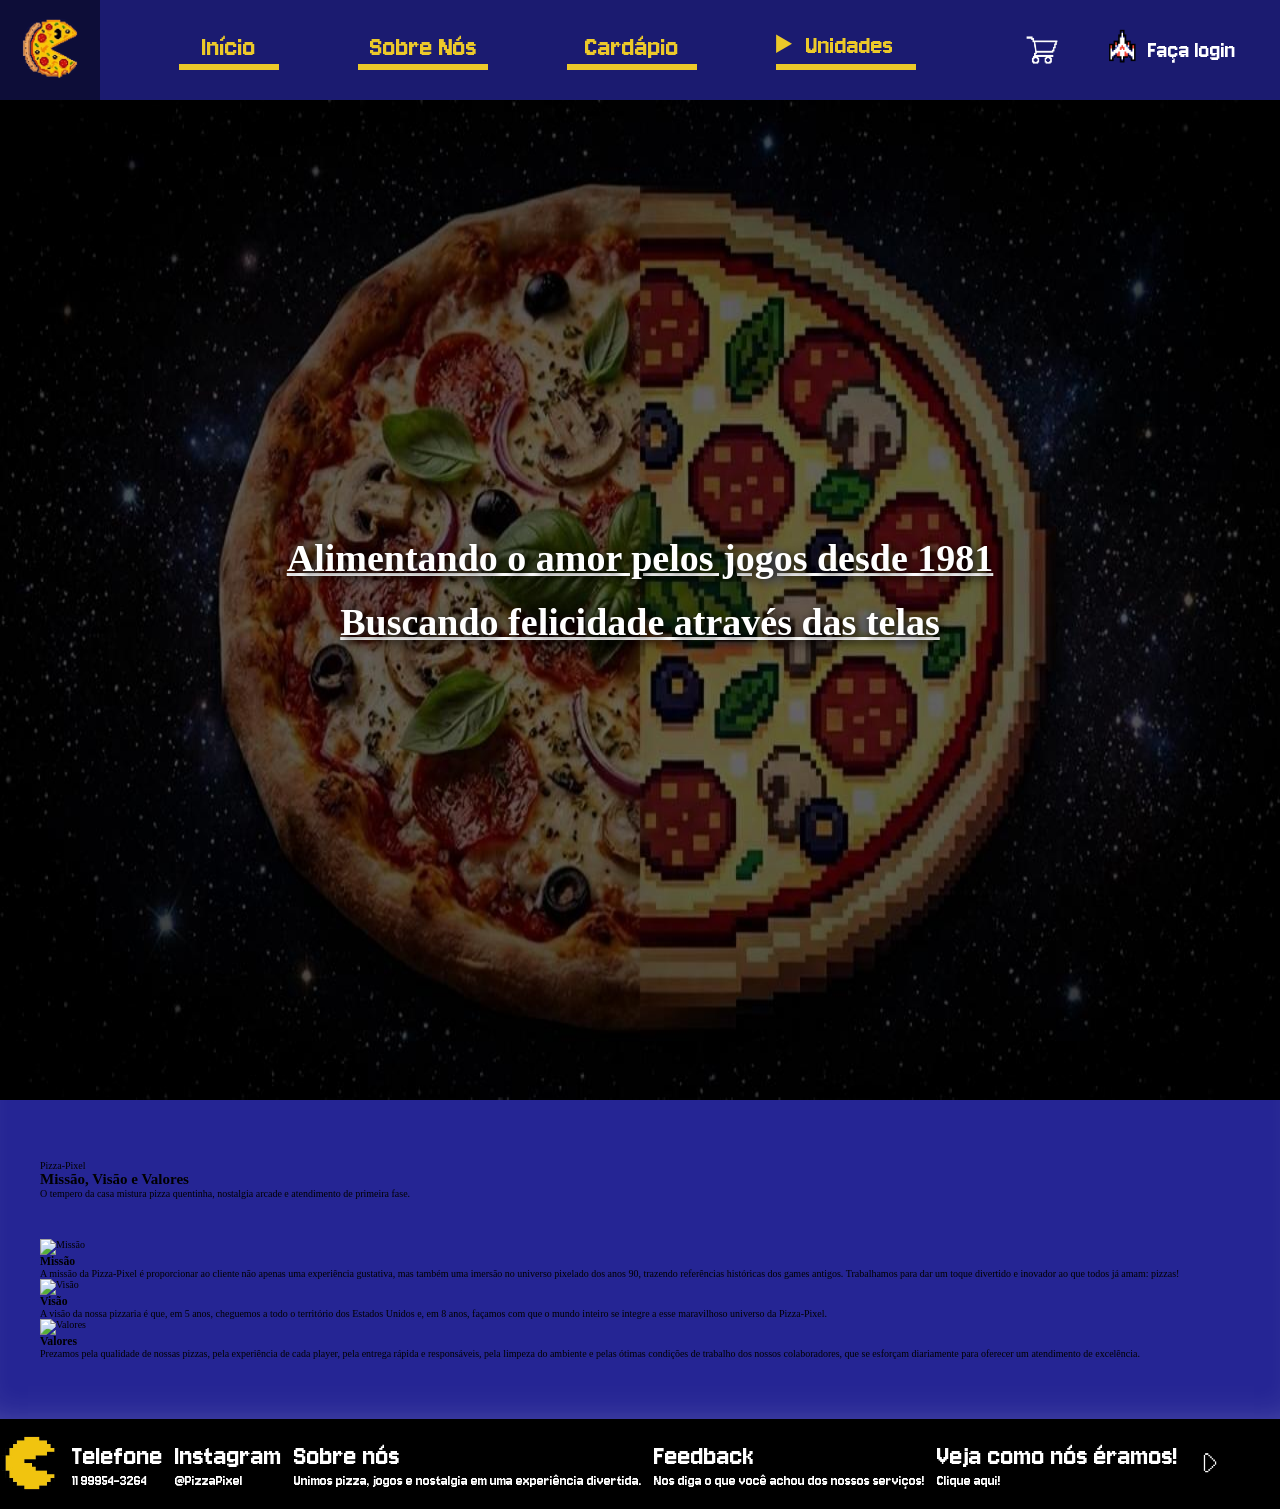
==== commit f8aa8bc7: "login" ====
--- a/index.html
+++ b/index.html
@@ -26,7 +26,7 @@
 
 <a href="index.html"><div class="inicio">Início</div></a>
 
-<a href="#ancora"><div class="historia">Sobre Nós</div></a>
+<a href="#valores"><div class="historia">Sobre Nós</div></a>
 
 <a href="cardapio.html"><div class="cardapio">Cardápio</div></a>
 
@@ -44,44 +44,63 @@
         <div class="Headerfim">
             <a href=""><div class="pedido"><img src="imagens/cart.png" alt="" class="fotologin"></div></a>
             
-            <a href=""><div class="Login"><img src="imagens/space.png" alt="" class="nave"><p>Faça login</p></div></a>
+            <a href="login.html"><div class="Login"><img src="imagens/space.png" alt="" class="nave"><p>Faça login</p></div></a>
         </div>
 </section>
     
 
 
 <section class="fundoprincipal">
-    <div class="atras"><img src="imagens/Fundo.svg" alt="" class="imagemprincipal"></div>
+    <div class="atras"><img src="imagens/banner1.jpg" alt="" class="imagemprincipal"></div>
     <h1 class="logotexto">Alimentando o amor pelos jogos desde 1981</h1>
     <h1 class="logotexto2">Buscando felicidade através das telas </h1>
     <p id="ancora"></p>
 </section>
 
-<section class="Valors">
-    <div class="imagensvalores">
-    <div class="ImagemMissao"><img src="imagens/missao.webp" alt="Missão"></div>
-    <div class="ImagemVisao"><img src="imagens/visao.webp" alt="Visão"></div>
-    <div class="ImagemValores"><img src="imagens/valores.webp" alt="Valores"></div>
+<section class="Valors" id="valores">
+    <div class="TituloValores">
+        <span>Pizza-Pixel</span>
+        <h2>Missão, Visão e Valores</h2>
+        <p>O tempero da casa mistura pizza quentinha, nostalgia arcade e atendimento de primeira fase.</p>
     </div>
 
-    <div class="descricaovalores">
-    <div class="DescricaoMissao"><p>A missão da Pizza-Pixel é proporcionar ao cliente não apenas uma experiência gustativa, mas também uma imersão no universo pixelado dos anos 90, trazendo referências históricas dos games antigos. Trabalhamos para dar um toque divertido e inovador ao que todos já amam: pizzas!</p></div>
-    <div class="DescricaoVisao"><p>A visão da nossa pizzaria é que, em 5 anos, cheguemos a todo o território dos Estados Unidos e, em 8 anos, façamos com que o mundo inteiro se integre a esse maravilhoso universo da Pizza-Pixel.</p></div>
-    <div class="DescricaoValores"><p>Prezamos pela qualidade de nossas pizzas, pela experiência de cada “player”, pela entrega rápida e responsável, pela limpeza do ambiente e pelas ótimas condições de trabalho dos nossos colaboradores, que se esforçam diariamente para oferecer um atendimento de excelência. </p></div>
+    <div class="ConteudoValores">
+        <div class="CardValor">
+            <img src="imagens/missao.png" alt="Missão">
+            <div class="TextoValor">
+                <h3>Missão</h3>
+                <p>A missão da Pizza-Pixel é proporcionar ao cliente não apenas uma experiência gustativa, mas também uma imersão no universo pixelado dos anos 90, trazendo referências históricas dos games antigos. Trabalhamos para dar um toque divertido e inovador ao que todos já amam: pizzas!</p>
+            </div>
+        </div>
+
+        <div class="CardValor">
+            <img src="imagens/visao.png" alt="Visão">
+            <div class="TextoValor">
+                <h3>Visão</h3>
+                <p>A visão da nossa pizzaria é que, em 5 anos, cheguemos a todo o território dos Estados Unidos e, em 8 anos, façamos com que o mundo inteiro se integre a esse maravilhoso universo da Pizza-Pixel.</p>
+            </div>
+        </div>
+
+        <div class="CardValor">
+            <img src="imagens/valores.png" alt="Valores">
+            <div class="TextoValor">
+                <h3>Valores</h3>
+                <p>Prezamos pela qualidade de nossas pizzas, pela experiência de cada player, pela entrega rápida e responsáveis, pela limpeza do ambiente e pelas ótimas condições de trabalho dos nossos colaboradores, que se esforçam diariamente para oferecer um atendimento de excelência.</p>
+            </div>
+        </div>
     </div>
-
 </section>
 
 <footer class="descricaogeral">
   <div class="pacmanhehe"><img src="imagens/pacman.png" alt=""></div>
-  <div class="telefone"><h1>Telefone</h1>11 99954-3264<p></p></div>
+  <div class="telefone"><h1>Telefone</h1><p>11 99954-3264</p></div>
   <div class="instagram"><h1>Instagram</h1> <p>@PizzaPixel</p></div>
-  <div class="sobrenos"><h1>Sobre nós</h1> <p>Nosso objetivo é <br> trazer alegria para as pessoas e tals</p></div>
-  <div class="feedback"><h1>Feedback</h1> <p>Nos diga o que você <br> achou de nossos serviços!</p></div>
-  <div class="antigo"><h1>Veja como nós éramos!</h1> <a href="https://donutjerk.com"><p>Clique aqui!</p></a></div>
+  <div class="sobrenos"><h1>Sobre nós</h1> <p>Unimos pizza, jogos e nostalgia em uma experiência divertida.</p></div>
+  <div class="feedback"><h1>Feedback</h1> <p>Nos diga o que você achou dos nossos serviços!</p></div>
+  <div class="antigo"><h1>Veja como nós éramos!</h1> <a href="https://donutjerk.com" target="_blank" rel="noopener noreferrer"><p>Clique aqui!</p></a></div>
   <div class="seta"><img src="imagens/seta.png" alt="" class="segredo"></div>
 </footer>
 
 
 </body>
-</html>+</html>
--- a/css arq/valores.css
+++ b/css arq/valores.css
@@ -1,44 +1,91 @@
 .Valors{
     background-color: rgb(37, 37, 148);
     width: 100%;
-    height: 89rem;
+    padding: 6rem 4rem;
+
     display: flex;
+    flex-direction: column;
+    gap: 4rem;
+
     box-sizing: border-box;
-    flex-direction: column;
-    gap: 2rem;
-    box-shadow:inset 0 -2rem 4rem -3rem rgba(255, 255, 255, 0.281);
+
+    box-shadow: inset 0 -2rem 4rem -3rem rgba(255, 255, 255, 0.281);
 }
 
+/* IMAGENS */
+.imagensvalores{
+    display: flex;
+    justify-content: center;
+    gap: 5rem;
+    flex-wrap: wrap;
+}
+
+.ImagemMissao img,
+.ImagemVisao img,
+.ImagemValores img{
+    width: 28rem;
+    height: 28rem;
+
+    object-fit: cover;
+
+    border-radius: 2rem;
+
+    box-shadow: 0 0 2rem rgba(0,0,0,0.4);
+
+    transition: 0.3s;
+}
+
+.ImagemMissao img:hover,
+.ImagemVisao img:hover,
+.ImagemValores img:hover{
+    transform: scale(1.03);
+}
+
+/* DESCRIÇÕES */
 .descricaovalores{
     display: flex;
-    justify-content: space-around;
-}
-.imagensvalores{
-    display: flex;
-    justify-content: space-around;
-    margin-top: 4rem;
+    justify-content: center;
+    gap: 5rem;
+
+    flex-wrap: wrap;
 }
 
-.ImagemMissao img, .ImagemVisao img, .ImagemValores img{
-    width: 30rem;
-    height: 30rem;
-    background-color: white;
-    justify-content: space-around;
-}
-.DescricaoMissao p, .DescricaoVisao p, .DescricaoValores p{
-    width: 30rem;
-    height: 50rem;
-    background-color: rgb(240, 168, 168);
-    justify-content: space-around;
-}
-.DescricaoMissao{
-    background-color: red;
+.DescricaoMissao,
+.DescricaoVisao,
+.DescricaoValores{
+    width: 28rem;
+
+    background-color: rgba(255,255,255,0.12);
+
+    border-radius: 2rem;
+
+    padding: 2.5rem;
+
+    box-sizing: border-box;
+
+    backdrop-filter: blur(5px);
+
+    box-shadow: 0 0 2rem rgba(0,0,0,0.3);
+
+    transition: 0.3s;
 }
 
-.DescricaoVisao{
-    background-color: rgb(90, 255, 255);
+.DescricaoMissao:hover,
+.DescricaoVisao:hover,
+.DescricaoValores:hover{
+    transform: translateY(-5px);
 }
 
-.DescricaoValores{
-    background-color: rgb(255, 117, 232);
+.DescricaoMissao p,
+.DescricaoVisao p,
+.DescricaoValores p{
+    color: white;
+
+    font-size: 2rem;
+
+    line-height: 3.2rem;
+
+    text-align: justify;
+
+    font-family: Arial, Helvetica, sans-serif;
 }
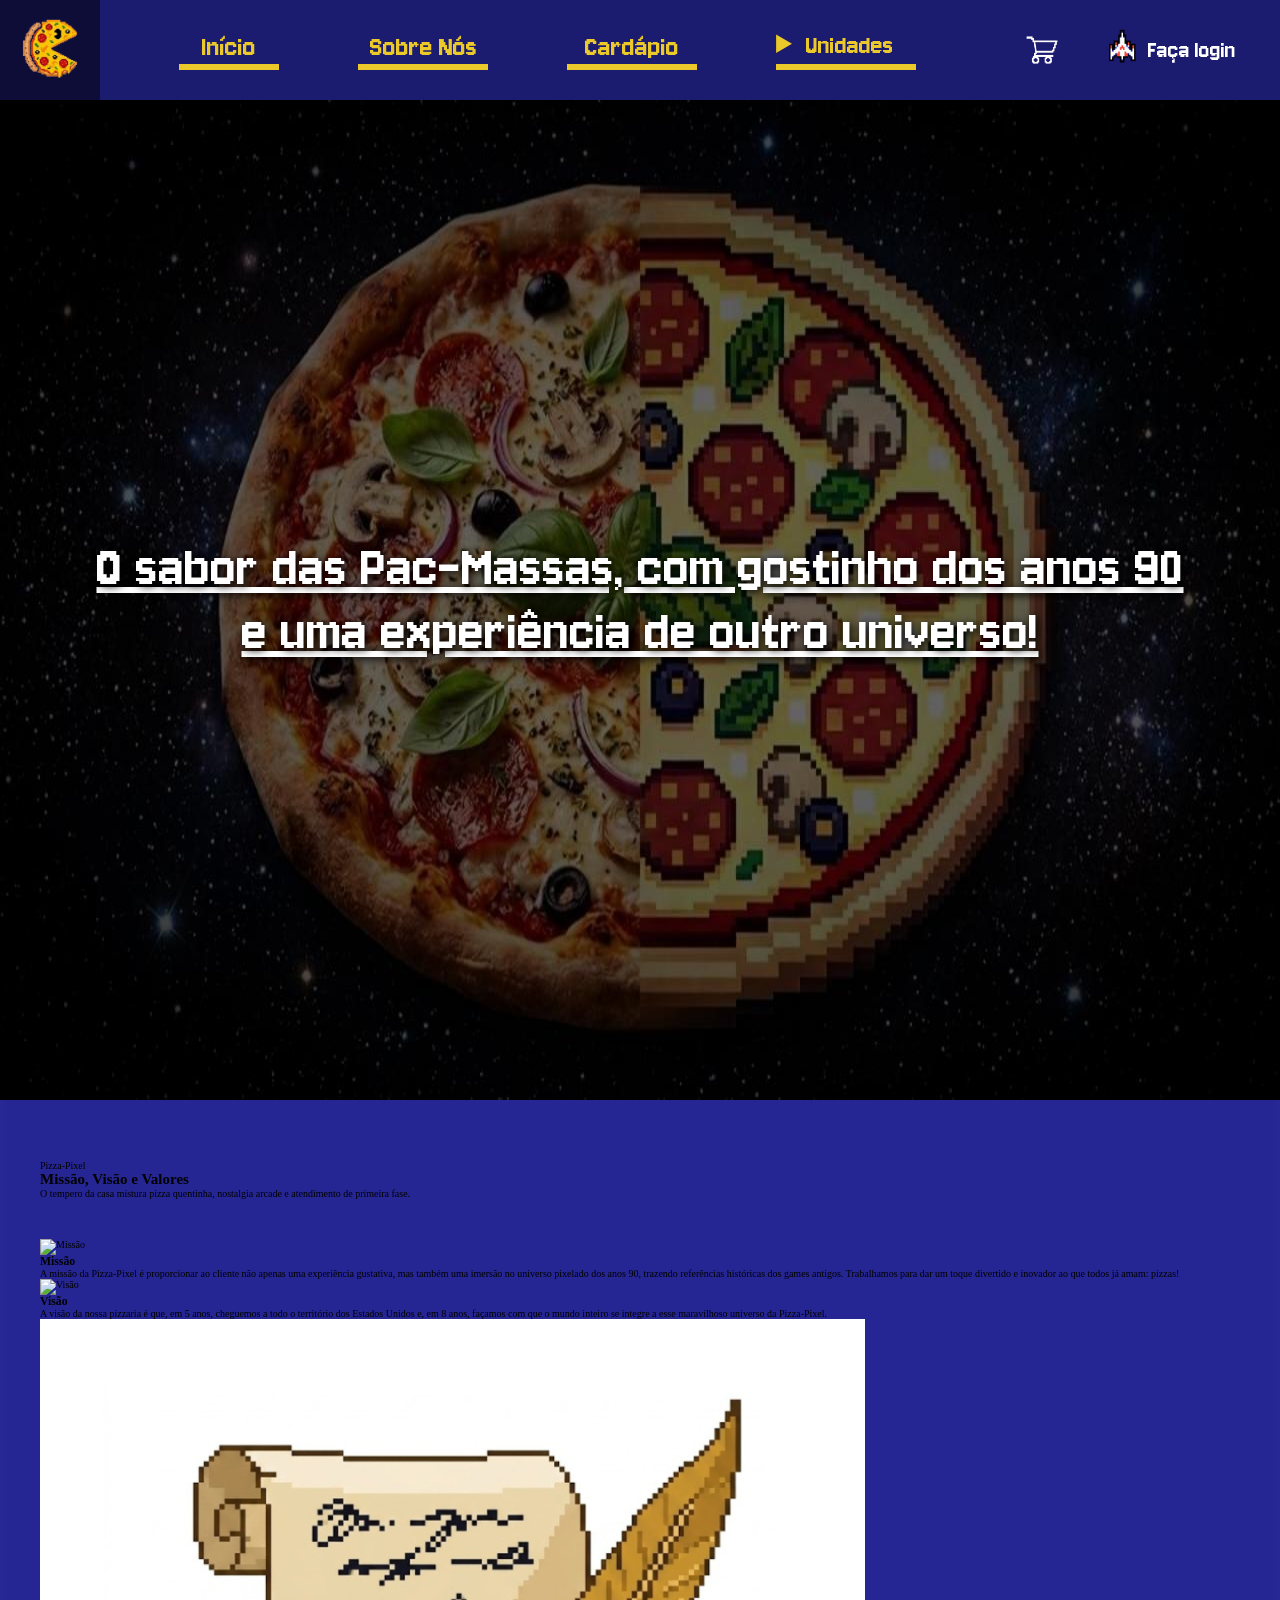
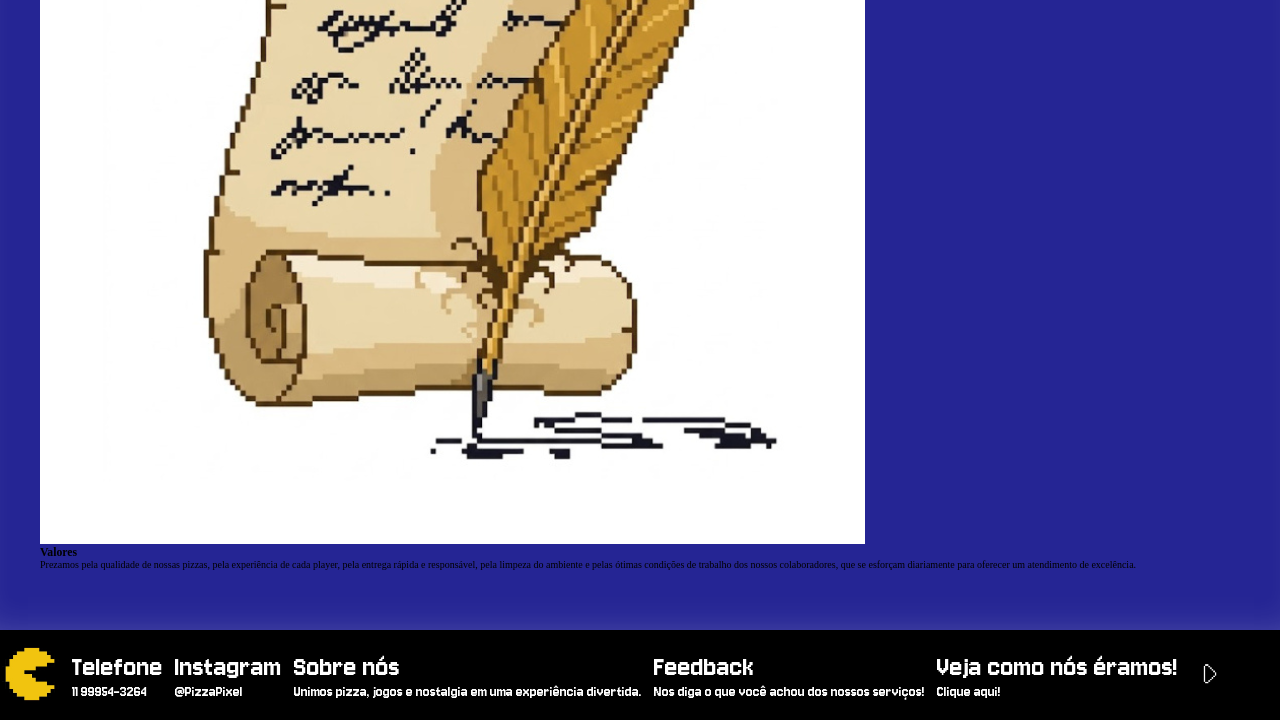
==== commit f062c898: "Retoques finais" ====
--- a/index.html
+++ b/index.html
@@ -1,5 +1,5 @@
 <!DOCTYPE html>
-<html lang="en">
+<html lang="pt-br">
 <head>
     <meta charset="UTF-8">
     <meta name="viewport" content="width=device-width, initial-scale=1.0">
@@ -42,7 +42,7 @@
         </div>
 
         <div class="Headerfim">
-            <a href=""><div class="pedido"><img src="imagens/cart.png" alt="" class="fotologin"></div></a>
+            <a href="carrinho.html"><div class="pedido"><img src="imagens/cart.png" alt="" class="fotologin"></div></a>
             
             <a href="login.html"><div class="Login"><img src="imagens/space.png" alt="" class="nave"><p>Faça login</p></div></a>
         </div>
@@ -52,9 +52,7 @@
 
 <section class="fundoprincipal">
     <div class="atras"><img src="imagens/banner1.jpg" alt="" class="imagemprincipal"></div>
-    <h1 class="logotexto">Alimentando o amor pelos jogos desde 1981</h1>
-    <h1 class="logotexto2">Buscando felicidade através das telas </h1>
-    <p id="ancora"></p>
+    <h1 class="logotexto">O sabor das Pac-Massas, com gostinho dos anos 90 <br>e uma experiência de outro universo!</h1>
 </section>
 
 <section class="Valors" id="valores">
@@ -85,7 +83,7 @@
             <img src="imagens/valores.png" alt="Valores">
             <div class="TextoValor">
                 <h3>Valores</h3>
-                <p>Prezamos pela qualidade de nossas pizzas, pela experiência de cada player, pela entrega rápida e responsáveis, pela limpeza do ambiente e pelas ótimas condições de trabalho dos nossos colaboradores, que se esforçam diariamente para oferecer um atendimento de excelência.</p>
+                <p>Prezamos pela qualidade de nossas pizzas, pela experiência de cada player, pela entrega rápida e responsável, pela limpeza do ambiente e pelas ótimas condições de trabalho dos nossos colaboradores, que se esforçam diariamente para oferecer um atendimento de excelência.</p>
             </div>
         </div>
     </div>
@@ -97,7 +95,7 @@
   <div class="instagram"><h1>Instagram</h1> <p>@PizzaPixel</p></div>
   <div class="sobrenos"><h1>Sobre nós</h1> <p>Unimos pizza, jogos e nostalgia em uma experiência divertida.</p></div>
   <div class="feedback"><h1>Feedback</h1> <p>Nos diga o que você achou dos nossos serviços!</p></div>
-  <div class="antigo"><h1>Veja como nós éramos!</h1> <a href="https://donutjerk.com" target="_blank" rel="noopener noreferrer"><p>Clique aqui!</p></a></div>
+  <div class="antigo"><h1>Veja como nós éramos!</h1> <a href="https://www.pizzajerkpdx.com/" target="_blank" rel="noopener noreferrer"><p>Clique aqui!</p></a></div>
   <div class="seta"><img src="imagens/seta.png" alt="" class="segredo"></div>
 </footer>
 
--- a/css arq/logona.css
+++ b/css arq/logona.css
@@ -17,19 +17,21 @@
 -webkit-user-drag: none;
 }
 
+
+
 .logotexto{
+    display: flex;
+    text-align: center;
     color: rgb(255, 255, 255);
-    font-size: 3.8rem;
+
+
+    color: white;
+    font-size: 6rem;
+    font-family: "Jersey 10", sans-serif;
+    font-weight: 400;
+    text-shadow: 2px 2px 8px rgb(0, 0, 0);
+
     z-index: 2;
-    text-decoration: underline;
-    user-select: none;
-   text-shadow: 2px 2px 8px rgb(0, 0, 0);
-}
-.logotexto2{
-    color: rgb(255, 255, 255);
-    font-size: 3.8rem;
-    z-index: 2;
-    text-shadow: 2px 2px 8px rgb(0, 0, 0); 
     text-decoration: underline;
     user-select: none;
   
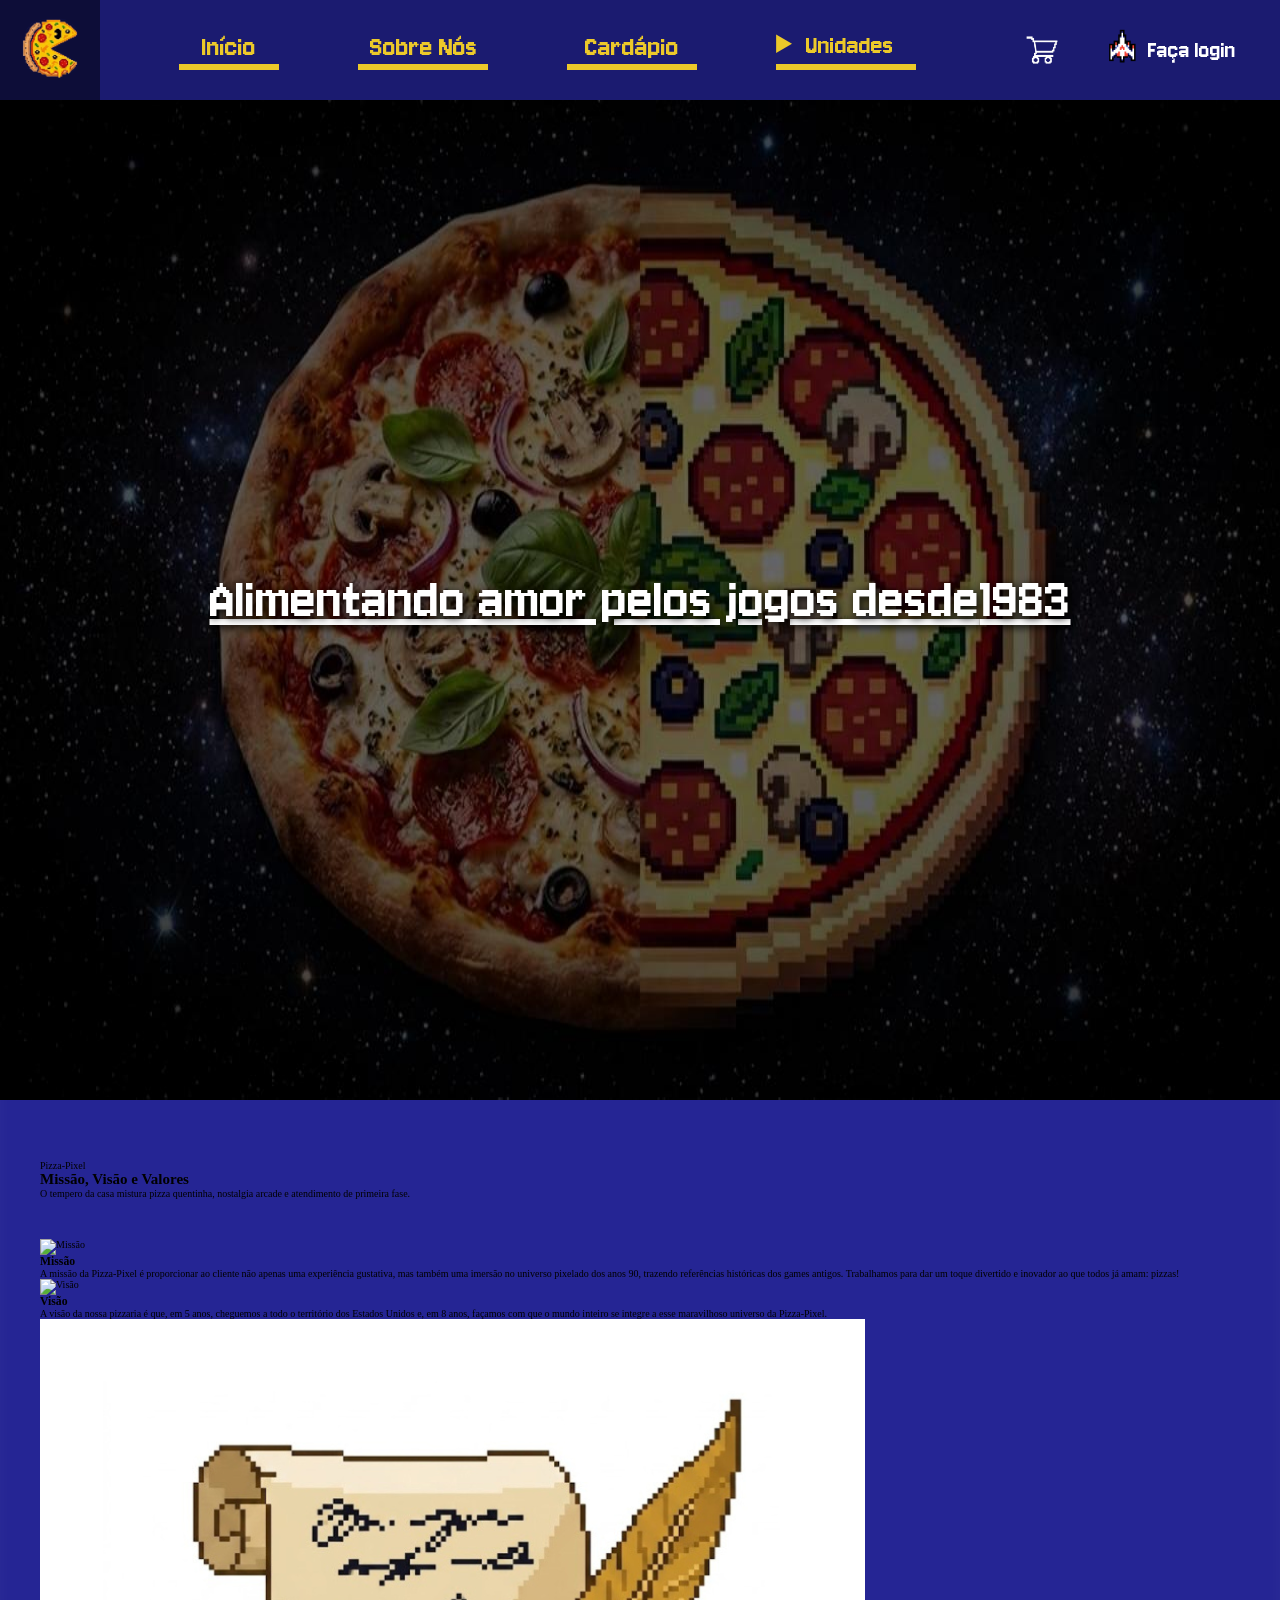
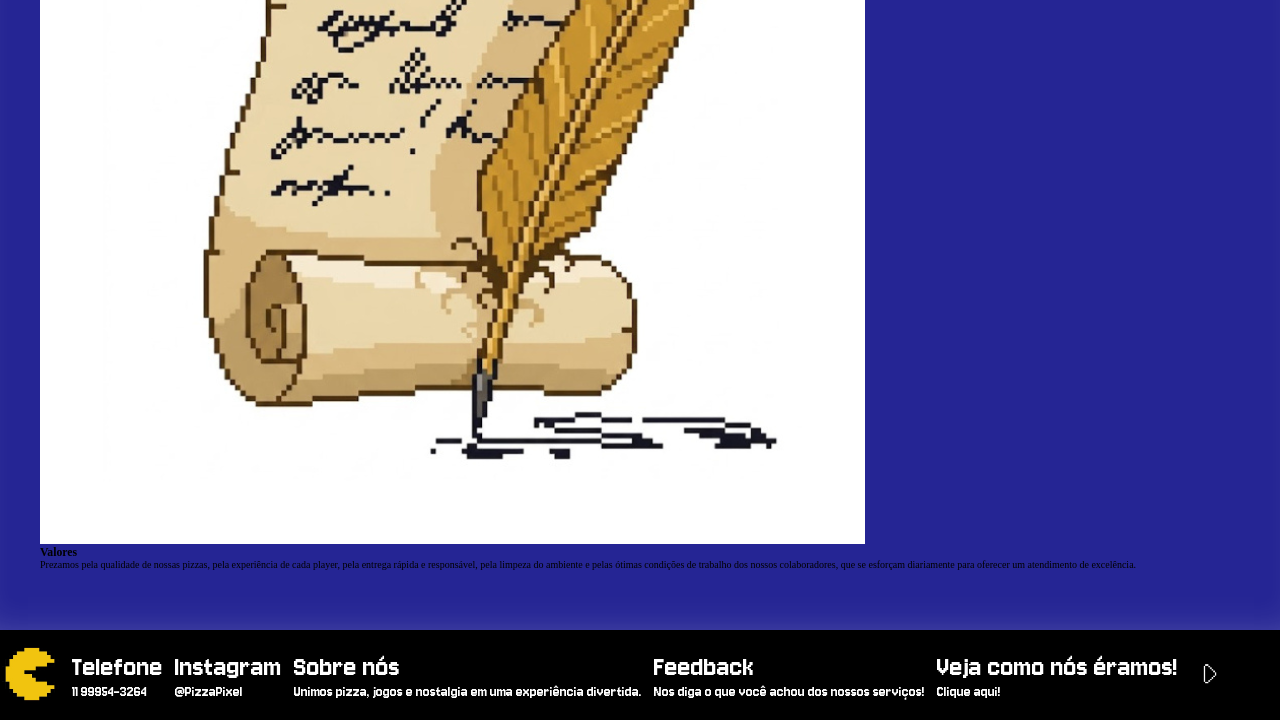
==== commit 8989f0fc: "Update index.html" ====
--- a/index.html
+++ b/index.html
@@ -52,7 +52,7 @@
 
 <section class="fundoprincipal">
     <div class="atras"><img src="imagens/banner1.jpg" alt="" class="imagemprincipal"></div>
-    <h1 class="logotexto">O sabor das Pac-Massas, com gostinho dos anos 90 <br>e uma experiência de outro universo!</h1>
+    <h1 class="logotexto">Alimentando amor pelos jogos desde <span>1983</span><br></h1>
 </section>
 
 <section class="Valors" id="valores">
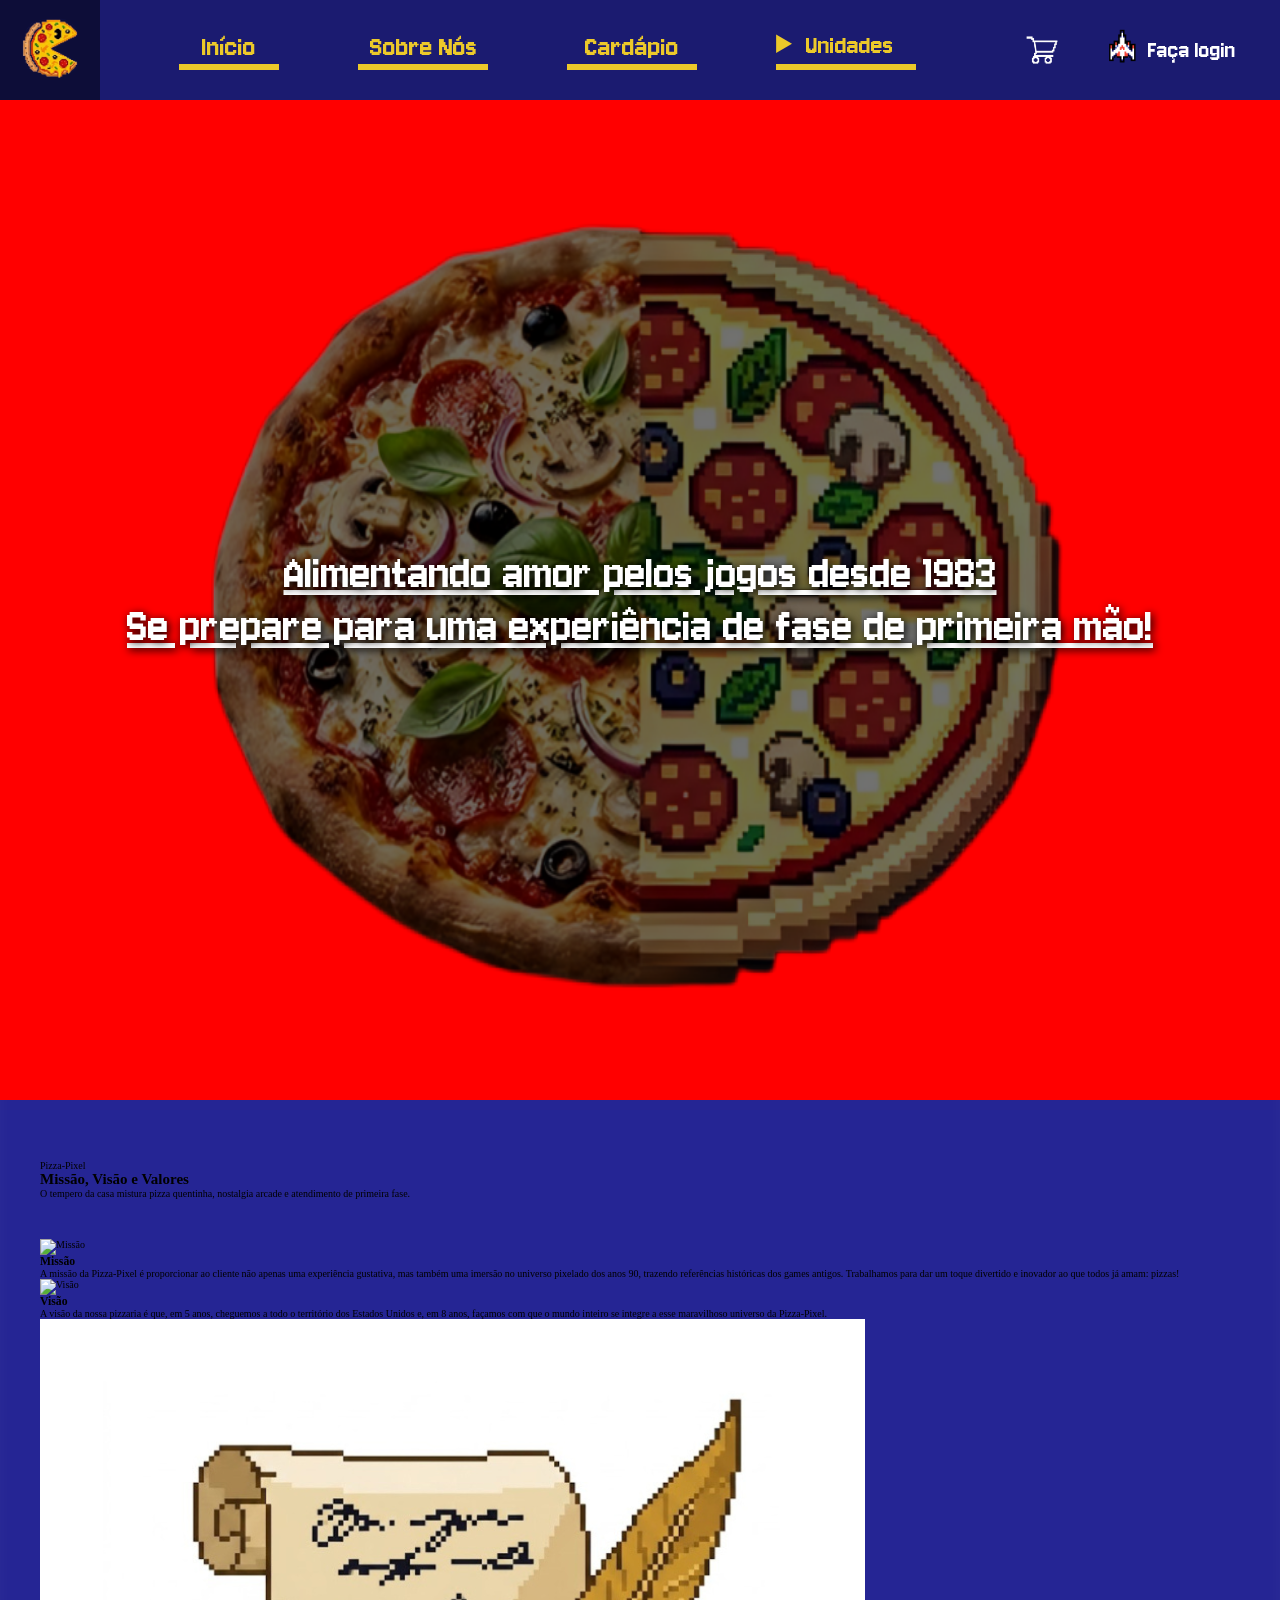
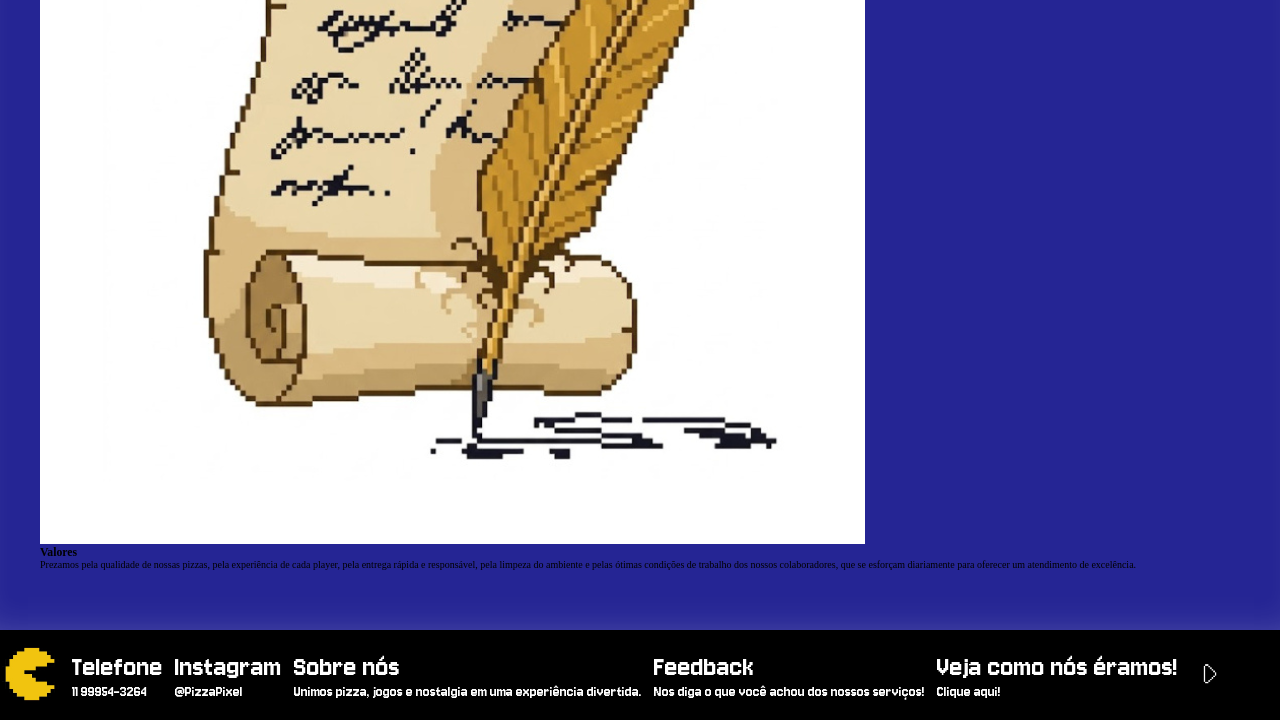
==== commit ee777f31: "a" ====
--- a/index.html
+++ b/index.html
@@ -51,8 +51,8 @@
 
 
 <section class="fundoprincipal">
-    <div class="atras"><img src="imagens/banner1.jpg" alt="" class="imagemprincipal"></div>
-    <h1 class="logotexto">Alimentando amor pelos jogos desde <span>1983</span><br></h1>
+    <div class="atras"><img src="imagens/banner1.png" alt="" class="imagemprincipal"></div>
+    <h1 class="logotexto">Alimentando amor pelos jogos desde 1983<br>Se prepare para uma experiência de fase de primeira mão!</h1>
 </section>
 
 <section class="Valors" id="valores">
--- a/css arq/logona.css
+++ b/css arq/logona.css
@@ -11,10 +11,14 @@
 }
 
 .imagemprincipal{
-width: 100%;
-height: 100rem;
+width: 130rem;
+height: 90rem;
 z-index: 1;
 -webkit-user-drag: none;
+position: absolute;
+  top: 50%;
+  left: 50%;
+  transform: translate(-50%, -50%);
 }
 
 
@@ -23,10 +27,8 @@
     display: flex;
     text-align: center;
     color: rgb(255, 255, 255);
-
-
     color: white;
-    font-size: 6rem;
+    font-size: 5rem;
     font-family: "Jersey 10", sans-serif;
     font-weight: 400;
     text-shadow: 2px 2px 8px rgb(0, 0, 0);
